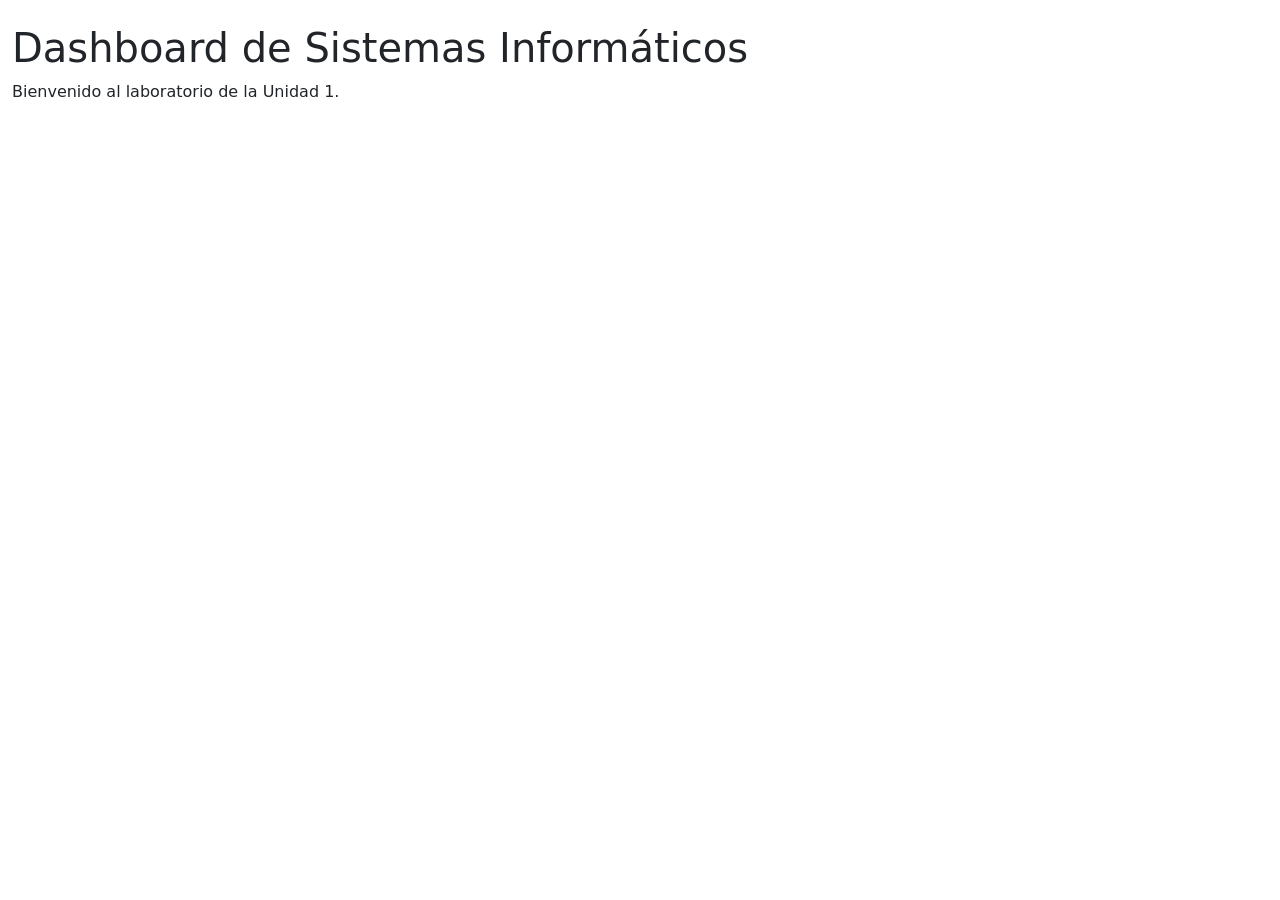
==== index.html @ 5edb2e01 "Initial commit" ====
<!DOCTYPE html>
<html lang="es">
<head>
    <meta charset="UTF-8">
    <meta name="viewport" content="width=device-width, initial-scale=1.0">
    <title>Laboratorio DPW2 - Bootstrap 5</title>
    <link href="https://cdn.jsdelivr.net/npm/bootstrap@5.3.0/dist/css/bootstrap.min.css" rel="stylesheet">
    <link rel="stylesheet" href="css/style.css">
</head>
<body>

    <div class="container-fluid">
        <h1 class="mt-4">Dashboard de Sistemas Informáticos</h1>
        <p>Bienvenido al laboratorio de la Unidad 1.</p>
    </div>

    <script src="https://cdn.jsdelivr.net/npm/bootstrap@5.3.0/dist/js/bootstrap.bundle.min.js"></script>
</body>
</html>
---- css/style.css ----
/* Estilos personalizados para el Laboratorio DPW2 */
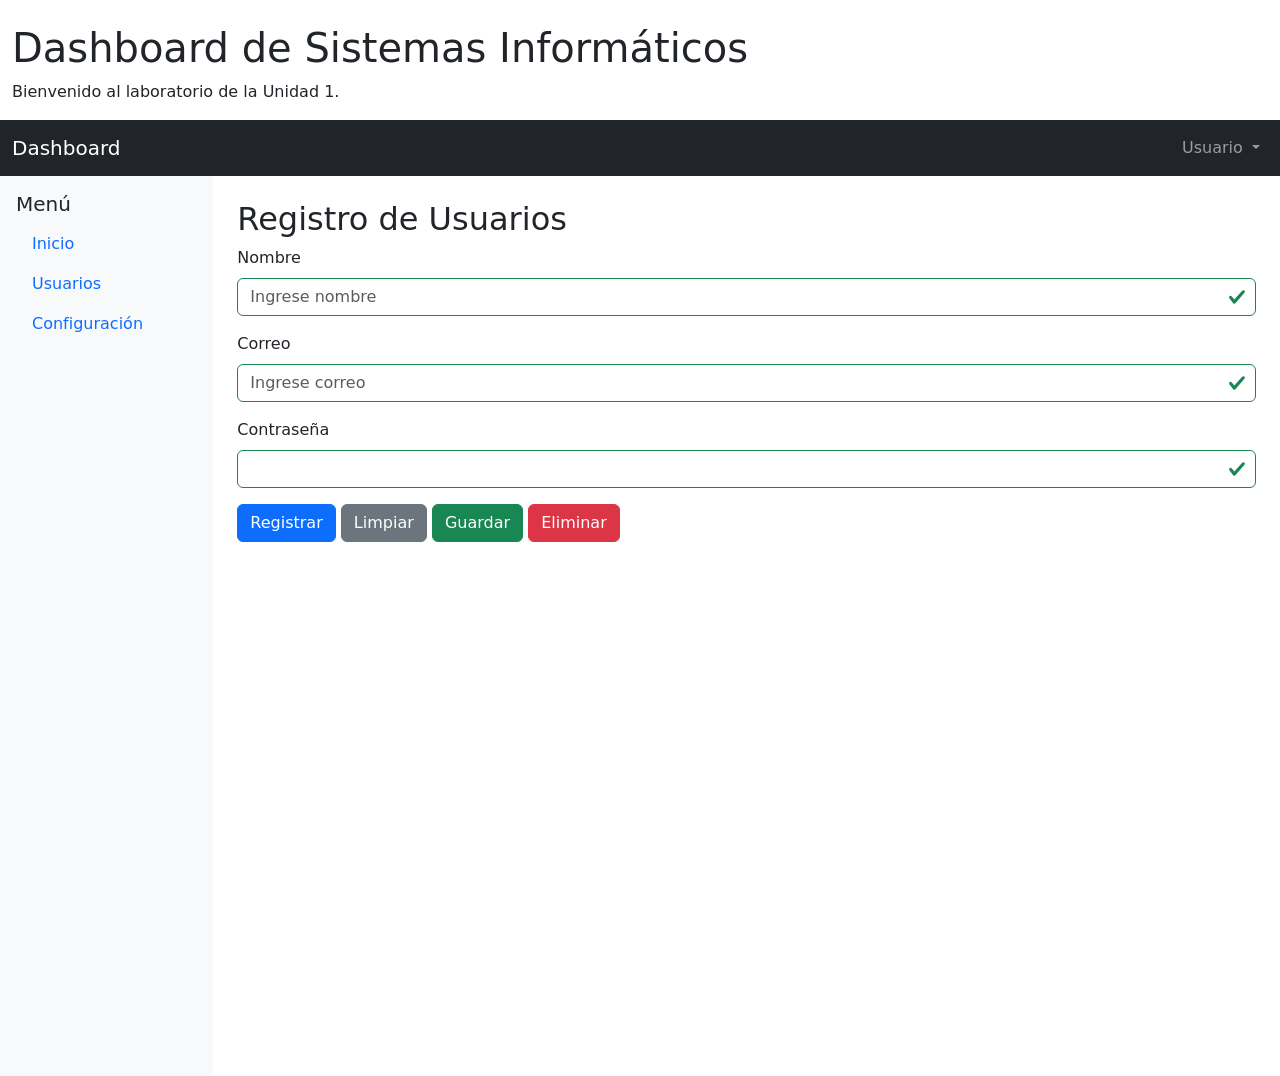
==== commit dbbbfc2e: "HE REALIZADO LAS ACTIVIDADES QUE SE ME DIO" ====
--- a/index.html
+++ b/index.html
@@ -13,6 +13,77 @@
         <h1 class="mt-4">Dashboard de Sistemas Informáticos</h1>
         <p>Bienvenido al laboratorio de la Unidad 1.</p>
     </div>
+    <!-- 🔹 NAVBAR -->
+<nav class="navbar navbar-expand-lg navbar-dark bg-dark">
+  <div class="container-fluid">
+    <a class="navbar-brand" href="#">Dashboard</a>
+
+    <button class="navbar-toggler" type="button" data-bs-toggle="collapse" data-bs-target="#menu">
+      <span class="navbar-toggler-icon"></span>
+    </button>
+
+    <div class="collapse navbar-collapse" id="menu">
+      <ul class="navbar-nav ms-auto">
+        <li class="nav-item dropdown">
+          <a class="nav-link dropdown-toggle" href="#" data-bs-toggle="dropdown">
+            Usuario
+          </a>
+          <ul class="dropdown-menu">
+            <li><a class="dropdown-item" href="#">Perfil</a></li>
+            <li><a class="dropdown-item" href="#">Cerrar sesión</a></li>
+          </ul>
+        </li>
+      </ul>
+    </div>
+  </div>
+</nav>
+
+<!-- 🔹 GRID SYSTEM -->
+<div class="container-fluid">
+  <div class="row">
+
+    <!-- SIDEBAR -->
+    <aside class="col-md-3 col-lg-2 bg-light sidebar p-3">
+      <h5>Menú</h5>
+      <ul class="nav flex-column">
+        <li class="nav-item"><a class="nav-link" href="#">Inicio</a></li>
+        <li class="nav-item"><a class="nav-link" href="#">Usuarios</a></li>
+        <li class="nav-item"><a class="nav-link" href="#">Configuración</a></li>
+      </ul>
+    </aside>
+
+    <!-- CONTENIDO -->
+    <main class="col-md-9 col-lg-10 p-4">
+      <h2>Registro de Usuarios</h2>
+
+      <!-- FORMULARIO -->
+      <form>
+        <div class="mb-3">
+          <label class="form-label">Nombre</label>
+          <input type="text" class="form-control is-valid" placeholder="Ingrese nombre">
+        </div>
+
+        <div class="mb-3">
+          <label class="form-label">Correo</label>
+          <input type="email" class="form-control is-valid" placeholder="Ingrese correo">
+        </div>
+
+        <div class="mb-3">
+          <label class="form-label">Contraseña</label>
+          <input type="password" class="form-control is-valid">
+        </div>
+
+        <!-- BOTONES -->
+        <button type="submit" class="btn btn-primary">Registrar</button>
+        <button type="reset" class="btn btn-secondary">Limpiar</button>
+        <button type="button" class="btn btn-success">Guardar</button>
+        <button type="button" class="btn btn-danger">Eliminar</button>
+      </form>
+    </main>
+
+  </div>
+</div>
+
 
     <script src="https://cdn.jsdelivr.net/npm/bootstrap@5.3.0/dist/js/bootstrap.bundle.min.js"></script>
 </body>
--- a/css/style.css
+++ b/css/style.css
@@ -1 +1,39 @@
 /* Estilos personalizados para el Laboratorio DPW2 */
+
+/* 🔹 Estilos base */
+body {
+  font-size: 16px;
+}
+
+/* 🔹 Sidebar */
+.sidebar {
+  min-height: 100vh;
+}
+
+/* 🔹 BREAKPOINT 1 (TABLET) */
+@media (max-width: 992px) {
+  body {
+    background-color: #f8f9fa;
+    font-size: 15px;
+  }
+}
+
+/* 🔹 BREAKPOINT 2 (MÓVIL) */
+@media (max-width: 768px) {
+  body {
+    background-color: #e9ecef;
+    font-size: 14px;
+  }
+
+  .sidebar {
+    display: none; /* Oculta sidebar */
+  }
+}
+
+/* 🔹 BREAKPOINT 3 (MÓVIL PEQUEÑO) */
+@media (max-width: 576px) {
+  body {
+    background-color: #dee2e6;
+    font-size: 13px;
+  }
+}
